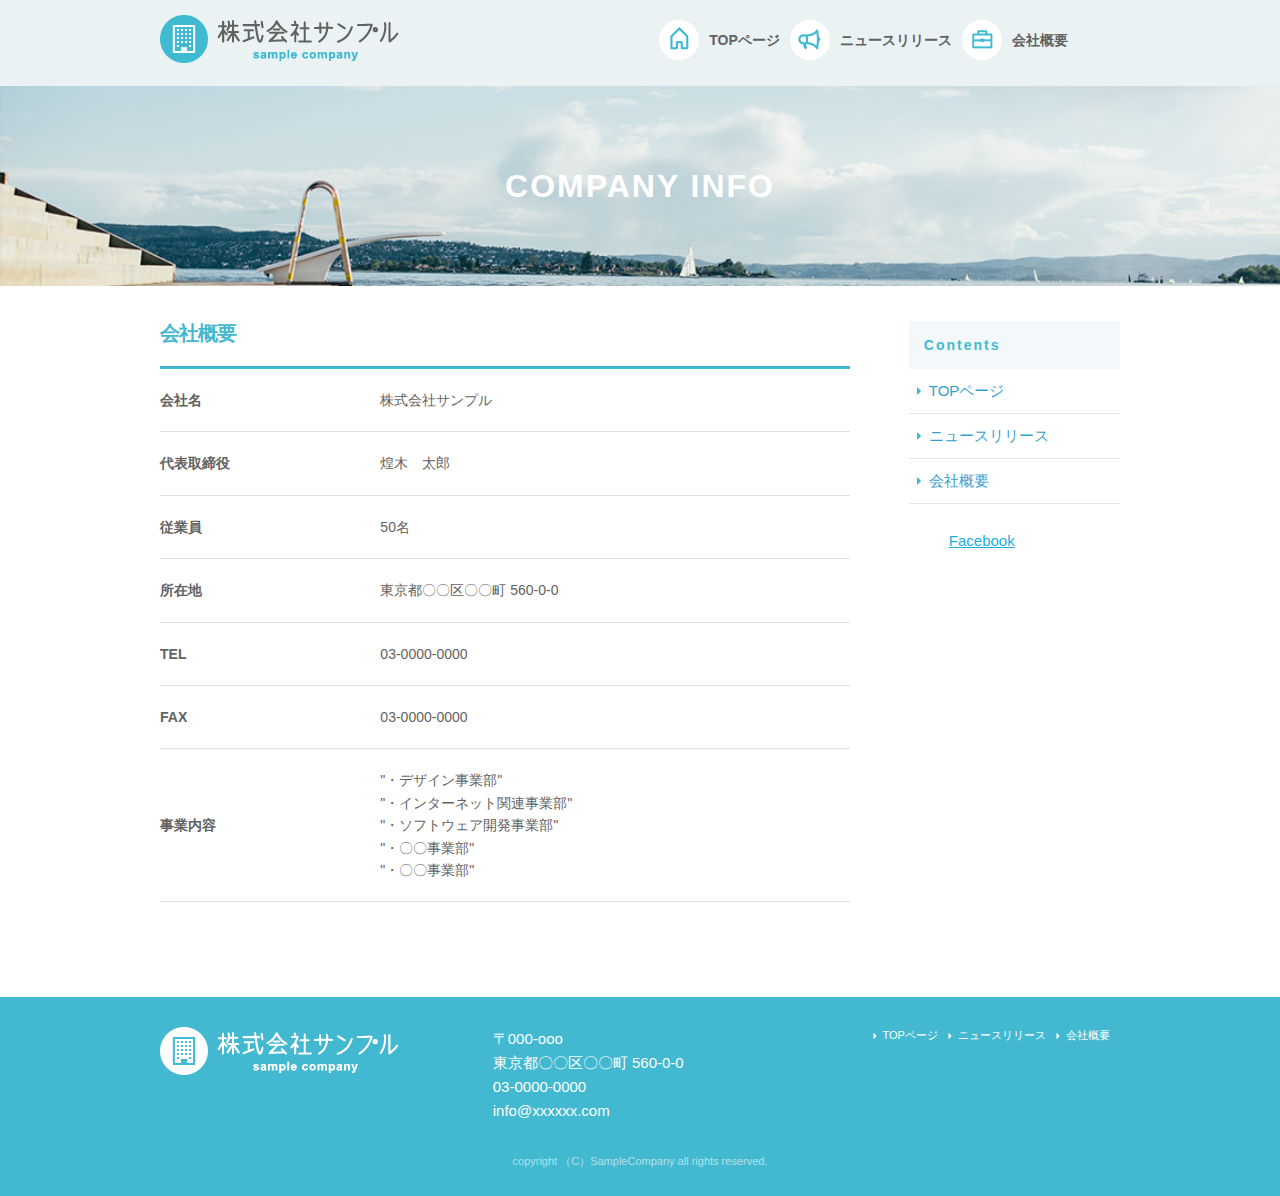
==== company.html @ 4d253143 "first commit" ====
<!DOCTYPE html>
<html lang="ja">
<head>

  <!-- Basic Page Needs
  –––––––––––––––––––––––––––––––––––––––––––––––––– -->
  <meta charset="utf-8">
  <title>COMPANY INFO | 株式会社サンプル</title>
  <meta name="description" content="">
  <meta name="author" content="">

  <!-- Mobile Specific Metas
  –––––––––––––––––––––––––––––––––––––––––––––––––– -->
  <meta name="viewport" content="width=device-width, initial-scale=1">

  <!-- CSS
  –––––––––––––––––––––––––––––––––––––––––––––––––– -->
  <link rel="stylesheet" href="css/normalize.css">
  <link rel="stylesheet" href="css/skeleton.css">
  <link rel="stylesheet" href="css/sample.css">

  <!-- Favicon
  –––––––––––––––––––––––––––––––––––––––––––––––––– -->
  <link rel="icon" type="image/png" href="images/favicon.png">

</head>
<body>
  <div id="fb-root"></div>
<script>(function(d, s, id) {
  var js, fjs = d.getElementsByTagName(s)[0];
  if (d.getElementById(id)) return;
  js = d.createElement(s); js.id = id;
  js.src = 'https://connect.facebook.net/ja_JP/sdk.js#xfbml=1&version=v3.2';
  fjs.parentNode.insertBefore(js, fjs);
}(document, 'script', 'facebook-jssdk'));
</script>
  <header>
    <div id="header_in" class="container">
      <div class="row">
        <div class="six columns logo">
           <h1><a href="index.html"><img class="u-max-full-width" src="images/top/logo.png" alt="株式会社サンプル" srcset="images/top/logo@2x.png 2x"/></a></h1>
        </div>
        <div class="six columns navi">
          <div class="sp_navi">
            <img id="sp_navi_btn" class="u-max-full-width" src="images/top/sp_navi.png" alt="sp_navi" srcset="images/top/sp_navi@2x.png 2x"/>
            
            <ul class="sp_navi_li">
              <li><a href="index.html">TOPページ</li>
              <li><a href="news.html">ニュースリリース</li>
              <li><a href="company.html">会社概要</li>
            </ul>
          </div>
          <!--sp_navi-->
          
          <div class="pc_navi">
            
            <ul class="pc_navi_li">
              <li class="navi_toppage"><a href="index.html">TOPページ</a></li>
              <li class="navi_news"><a href="news.html">ニュースリリース</a></li>
              <li class="navi_company"><a href="company.html">会社概要</a></li>
              
            </ul>
          </div>
          <!--pc_navi-->
        </div>
      </div>
    </div>
  </header>
  <!--header-->
  
  <div id="sub_cover">
      <div class="container">
          <div class="row">
              <div class="twelve columns">
                  <h2>COMPANY INFO</h2>
              </div>
          </div>
      </div>
  </div>
  <!--sub_cover-->
  
  <div id="contents">
      <div class="container">
        <div class="row">
            <div id="main" class="nine columns">
                <h2 class="company_title">会社概要</h2>
                 <table class="u-full-width">
                     <tbody>
                         <tr>
                             <th>会社名</th>
                             <td>株式会社サンプル</td>
                         </tr>
                         <tr>
                             <th>代表取締役</th>
                             <td>煌木　太郎</td>
                         </tr>
                         <tr>
                             <th>従業員</th>
                             <td>50名</td>
                         </tr>
                         <tr>
                             <th>所在地</th>
                             <td>東京都〇〇区〇〇町&nbsp;560-0-0</td>
                         </tr>
                         <tr>
                             <th>TEL</th>
                             <td>03-0000-0000</td>
                         </tr>
                         <tr>
                             <th>FAX</th>
                             <td>03-0000-0000</td>
                         </tr>
                         <tr>
                             <th>事業内容</th>
                             <td>
                                 "・デザイン事業部"
                                 <br>"・インターネット関連事業部"
                                 <br>"・ソフトウェア開発事業部"
                                 <br>"・〇〇事業部"
                                 <br>"・〇〇事業部"
                             </td>
                         </tr>
                     </tbody>
                 </table>
            </div>
            
            <div id="sidebar" class="three columns">
                <div class="pc_sidemenu">
                    <h3>Contents</h3>
                    <ul>
                        <li>
                          <a href="index.html">TOPページ</a>
                        </li>
                        <li>
                          <a href="news.html">ニュースリリース</a>
                        </li>
                        <li>
                          <a href="company.html">会社概要</a>
                        </li>
                    </ul>
                </div>
                <div class="fb-page" data-href="https://www.facebook.com/facebook" data-tabs="timeline" data-height="300" data-small-header="false" data-adapt-container-width="true" data-hide-cover="false" data-show-facepile="true">
                  <blockquote cite="https://www.facebook.com/facebook" class="fb-xfbml-parse-ignore">
                    <a href="https://www.facebook.com/facebook">Facebook</a>
                  </blockquote>
                </div>

            </div>
        </div>
      </div>
  </div>
<!-- #contents -->



<footer>
  <div class="container">
    <div class="row">
      <div class="four columns sp">
        <img class="u-max-full-width" src="images/top/footer_logo.png" alt="株式会社サンプル" srcset="images/top/footer_logo@2x.png 2x"/>
      </div>
      <!--columns-->
      <div class="four columns foot_adress sp">
        〒000-ooo<br/>
        東京都〇〇区〇〇町 560-0-0<br />
        03-0000-0000<br />
        info@xxxxxx.com
      </div>
      <!--column-->
      <div class="four columns">
        <ul class="foot_navi">
          <li><a href="">TOPページ</a></li>
          <li><a href="">ニュースリリース</a></li>
          <li><a href="">会社概要</a></li>
        </ul>
      </div>
      <!--columns-->
    </div>
    <!--row-->
    
    <div class="row">
      <div class="twelve columns sp">
        <p class="copy">copyright （C）SampleCompany all rights reserved.</p>
      </div>
    <!--columns-->
    </div>
    <!--row-->
  </div>
</footer>
<!--//footer-->

<script type="text/javascript" src="//ajax.googleapis.com/ajax/libs/jquery/1.10.2/jquery.min.js"></script>

<script>
  $(function(){
    $(document).ready(function(){

      $("#sp_navi_btn").click(function () {
        $(this).next().slideToggle();
      });

    });
  });
</script>

</body>
</html>
---- css/skeleton.css ----
/*
* Skeleton V2.0.4
* Copyright 2014, Dave Gamache
* www.getskeleton.com
* Free to use under the MIT license.
* http://www.opensource.org/licenses/mit-license.php
* 12/29/2014
*/


/* Table of contents
––––––––––––––––––––––––––––––––––––––––––––––––––
- Grid
- Base Styles
- Typography
- Links
- Buttons
- Forms
- Lists
- Code
- Tables
- Spacing
- Utilities
- Clearing
- Media Queries
*/


/* Grid
–––––––––––––––––––––––––––––––––––––––––––––––––– */
.container {
  position: relative;
  width: 100%;
  max-width: 960px;
  margin: 0 auto;
  padding: 0 20px;
  box-sizing: border-box; }
.column,
.columns {
  width: 100%;
  float: left;
  box-sizing: border-box; }

/* For devices larger than 400px */
@media (min-width: 400px) {
  .container {
    width: 85%;
    padding: 0; }
}

/* For devices larger than 550px */
@media (min-width: 550px) {
  .container {
    width: 80%; }
  .column,
  .columns {
    margin-left: 4%; }
  .column:first-child,
  .columns:first-child {
    margin-left: 0; }

  .one.column,
  .one.columns                    { width: 4.66666666667%; }
  .two.columns                    { width: 13.3333333333%; }
  .three.columns                  { width: 22%;            }
  .four.columns                   { width: 30.6666666667%; }
  .five.columns                   { width: 39.3333333333%; }
  .six.columns                    { width: 48%;            }
  .seven.columns                  { width: 56.6666666667%; }
  .eight.columns                  { width: 65.3333333333%; }
  .nine.columns                   { width: 74.0%;          }
  .ten.columns                    { width: 82.6666666667%; }
  .eleven.columns                 { width: 91.3333333333%; }
  .twelve.columns                 { width: 100%; margin-left: 0; }

  .one-third.column               { width: 30.6666666667%; }
  .two-thirds.column              { width: 65.3333333333%; }

  .one-half.column                { width: 48%; }

  /* Offsets */
  .offset-by-one.column,
  .offset-by-one.columns          { margin-left: 8.66666666667%; }
  .offset-by-two.column,
  .offset-by-two.columns          { margin-left: 17.3333333333%; }
  .offset-by-three.column,
  .offset-by-three.columns        { margin-left: 26%;            }
  .offset-by-four.column,
  .offset-by-four.columns         { margin-left: 34.6666666667%; }
  .offset-by-five.column,
  .offset-by-five.columns         { margin-left: 43.3333333333%; }
  .offset-by-six.column,
  .offset-by-six.columns          { margin-left: 52%;            }
  .offset-by-seven.column,
  .offset-by-seven.columns        { margin-left: 60.6666666667%; }
  .offset-by-eight.column,
  .offset-by-eight.columns        { margin-left: 69.3333333333%; }
  .offset-by-nine.column,
  .offset-by-nine.columns         { margin-left: 78.0%;          }
  .offset-by-ten.column,
  .offset-by-ten.columns          { margin-left: 86.6666666667%; }
  .offset-by-eleven.column,
  .offset-by-eleven.columns       { margin-left: 95.3333333333%; }

  .offset-by-one-third.column,
  .offset-by-one-third.columns    { margin-left: 34.6666666667%; }
  .offset-by-two-thirds.column,
  .offset-by-two-thirds.columns   { margin-left: 69.3333333333%; }

  .offset-by-one-half.column,
  .offset-by-one-half.columns     { margin-left: 52%; }

}


/* Base Styles
–––––––––––––––––––––––––––––––––––––––––––––––––– */
/* NOTE
html is set to 62.5% so that all the REM measurements throughout Skeleton
are based on 10px sizing. So basically 1.5rem = 15px :) */
html {
  font-size: 62.5%; }
body {
  font-size: 1.5em; /* currently ems cause chrome bug misinterpreting rems on body element */
  line-height: 1.6;
  font-weight: 400;
  font-family: "Raleway", "HelveticaNeue", "Helvetica Neue", Helvetica, Arial, sans-serif;
  color: #222; }


/* Typography
–––––––––––––––––––––––––––––––––––––––––––––––––– */
h1, h2, h3, h4, h5, h6 {
  margin-top: 0;
  margin-bottom: 2rem;
  font-weight: 300; }
h1 { font-size: 4.0rem; line-height: 1.2;  letter-spacing: -.1rem;}
h2 { font-size: 3.6rem; line-height: 1.25; letter-spacing: -.1rem; }
h3 { font-size: 3.0rem; line-height: 1.3;  letter-spacing: -.1rem; }
h4 { font-size: 2.4rem; line-height: 1.35; letter-spacing: -.08rem; }
h5 { font-size: 1.8rem; line-height: 1.5;  letter-spacing: -.05rem; }
h6 { font-size: 1.5rem; line-height: 1.6;  letter-spacing: 0; }

/* Larger than phablet */
@media (min-width: 550px) {
  h1 { font-size: 5.0rem; }
  h2 { font-size: 4.2rem; }
  h3 { font-size: 3.6rem; }
  h4 { font-size: 3.0rem; }
  h5 { font-size: 2.4rem; }
  h6 { font-size: 1.5rem; }
}

p {
  margin-top: 0; }


/* Links
–––––––––––––––––––––––––––––––––––––––––––––––––– */
a {
  color: #1EAEDB; }
a:hover {
  color: #0FA0CE; }


/* Buttons
–––––––––––––––––––––––––––––––––––––––––––––––––– */
.button,
button,
input[type="submit"],
input[type="reset"],
input[type="button"] {
  display: inline-block;
  height: 38px;
  padding: 0 30px;
  color: #555;
  text-align: center;
  font-size: 11px;
  font-weight: 600;
  line-height: 38px;
  letter-spacing: .1rem;
  text-transform: uppercase;
  text-decoration: none;
  white-space: nowrap;
  background-color: transparent;
  border-radius: 4px;
  border: 1px solid #bbb;
  cursor: pointer;
  box-sizing: border-box; }
.button:hover,
button:hover,
input[type="submit"]:hover,
input[type="reset"]:hover,
input[type="button"]:hover,
.button:focus,
button:focus,
input[type="submit"]:focus,
input[type="reset"]:focus,
input[type="button"]:focus {
  color: #333;
  border-color: #888;
  outline: 0; }
.button.button-primary,
button.button-primary,
input[type="submit"].button-primary,
input[type="reset"].button-primary,
input[type="button"].button-primary {
  color: #FFF;
  background-color: #33C3F0;
  border-color: #33C3F0; }
.button.button-primary:hover,
button.button-primary:hover,
input[type="submit"].button-primary:hover,
input[type="reset"].button-primary:hover,
input[type="button"].button-primary:hover,
.button.button-primary:focus,
button.button-primary:focus,
input[type="submit"].button-primary:focus,
input[type="reset"].button-primary:focus,
input[type="button"].button-primary:focus {
  color: #FFF;
  background-color: #1EAEDB;
  border-color: #1EAEDB; }


/* Forms
–––––––––––––––––––––––––––––––––––––––––––––––––– */
input[type="email"],
input[type="number"],
input[type="search"],
input[type="text"],
input[type="tel"],
input[type="url"],
input[type="password"],
textarea,
select {
  height: 38px;
  padding: 6px 10px; /* The 6px vertically centers text on FF, ignored by Webkit */
  background-color: #fff;
  border: 1px solid #D1D1D1;
  border-radius: 4px;
  box-shadow: none;
  box-sizing: border-box; }
/* Removes awkward default styles on some inputs for iOS */
input[type="email"],
input[type="number"],
input[type="search"],
input[type="text"],
input[type="tel"],
input[type="url"],
input[type="password"],
textarea {
  -webkit-appearance: none;
     -moz-appearance: none;
          appearance: none; }
textarea {
  min-height: 65px;
  padding-top: 6px;
  padding-bottom: 6px; }
input[type="email"]:focus,
input[type="number"]:focus,
input[type="search"]:focus,
input[type="text"]:focus,
input[type="tel"]:focus,
input[type="url"]:focus,
input[type="password"]:focus,
textarea:focus,
select:focus {
  border: 1px solid #33C3F0;
  outline: 0; }
label,
legend {
  display: block;
  margin-bottom: .5rem;
  font-weight: 600; }
fieldset {
  padding: 0;
  border-width: 0; }
input[type="checkbox"],
input[type="radio"] {
  display: inline; }
label > .label-body {
  display: inline-block;
  margin-left: .5rem;
  font-weight: normal; }


/* Lists
–––––––––––––––––––––––––––––––––––––––––––––––––– */
ul {
  list-style: circle inside; }
ol {
  list-style: decimal inside; }
ol, ul {
  padding-left: 0;
  margin-top: 0; }
ul ul,
ul ol,
ol ol,
ol ul {
  margin: 1.5rem 0 1.5rem 3rem;
  font-size: 90%; }
li {
  margin-bottom: 1rem; }


/* Code
–––––––––––––––––––––––––––––––––––––––––––––––––– */
code {
  padding: .2rem .5rem;
  margin: 0 .2rem;
  font-size: 90%;
  white-space: nowrap;
  background: #F1F1F1;
  border: 1px solid #E1E1E1;
  border-radius: 4px; }
pre > code {
  display: block;
  padding: 1rem 1.5rem;
  white-space: pre; }


/* Tables
–––––––––––––––––––––––––––––––––––––––––––––––––– */
th,
td {
  padding: 12px 15px;
  text-align: left;
  border-bottom: 1px solid #E1E1E1; }
th:first-child,
td:first-child {
  padding-left: 0; }
th:last-child,
td:last-child {
  padding-right: 0; }


/* Spacing
–––––––––––––––––––––––––––––––––––––––––––––––––– */
button,
.button {
  margin-bottom: 1rem; }
input,
textarea,
select,
fieldset {
  margin-bottom: 1.5rem; }
pre,
blockquote,
dl,
figure,
table,
p,
ul,
ol,
form {
  margin-bottom: 2.5rem; }


/* Utilities
–––––––––––––––––––––––––––––––––––––––––––––––––– */
.u-full-width {
  width: 100%;
  box-sizing: border-box; }
.u-max-full-width {
  max-width: 100%;
  box-sizing: border-box; }
.u-pull-right {
  float: right; }
.u-pull-left {
  float: left; }


/* Misc
–––––––––––––––––––––––––––––––––––––––––––––––––– */
hr {
  margin-top: 3rem;
  margin-bottom: 3.5rem;
  border-width: 0;
  border-top: 1px solid #E1E1E1; }


/* Clearing
–––––––––––––––––––––––––––––––––––––––––––––––––– */

/* Self Clearing Goodness */
.container:after,
.row:after,
.u-cf {
  content: "";
  display: table;
  clear: both; }


/* Media Queries
–––––––––––––––––––––––––––––––––––––––––––––––––– */
/*
Note: The best way to structure the use of media queries is to create the queries
near the relevant code. For example, if you wanted to change the styles for buttons
on small devices, paste the mobile query code up in the buttons section and style it
there.
*/


/* Larger than mobile */
@media (min-width: 400px) {}

/* Larger than phablet (also point when grid becomes active) */
@media (min-width: 550px) {}

/* Larger than tablet */
@media (min-width: 750px) {}

/* Larger than desktop */
@media (min-width: 1000px) {}

/* Larger than Desktop HD */
@media (min-width: 1200px) {}
---- css/sample.css ----
html {
  font-size: 62.5%; }

header {
  background: #eaf2f4; }
  header #header_in {
    padding-top: 10px;
    padding-bottom: 4px; }
  @media (max-width: 550px) {
    header .logo {
      width: 190px; }
    header .navi {
      width: 40px;
      float: right; } }
  header .sp_navi_li {
    width: 180px;
    position: absolute;
    top: 50px;
    right: 2%;
    border: 1px solid #eee;
    background: white;
    margin: 0;
    padding: 0;
    display: none;
    z-index: 100; }
    header .sp_navi_li li {
      list-style: none;
      margin: 0;
      padding: 0; }
      header .sp_navi_li li a {
        display: block;
        padding: 10px 8px;
        border-bottom: 1px solid #eee;
        font-size: 14px;
        text-decoration: none; }
  @media (min-width: 551px) {
    header .sp_navi {
      display: none; }
    header #header_in {
      padding: 15px 0px 10px 0px; }
    header .pc_navi_li {
      margin: 0;
      padding: 0; }
      header .pc_navi_li li {
        list-style: none;
        margin: 5px 0 0 0;
        padding: 0; }
        header .pc_navi_li li a {
          color: #626262;
          text-decoration: none;
          font-weight: bold;
          font-size: 14px;
          font-size: 1.4rem;
          float: left;
          padding-right: 10px; }
        header .pc_navi_li li a:hover {
          color: #42b9d0; }
      header .pc_navi_li li.navi_toppage a {
        background-repeat: no-repeat;
        display: inline-block;
        line-height: 40px;
        padding-left: 50px;
        background-image: url("../images/top/navi_top.png");
        background-size: 40px 40px; } }
    @media screen and (min-width: 551px) and (-webkit-min-device-pixel-ratio: 2), (min-width: 551px) and (min-resolution: 2dppx) {
      header .pc_navi_li li.navi_toppage a {
        background-image: url("../images/top/navi_top@2x.png"); } }
  @media (min-width: 551px) {
      header .pc_navi_li li.navi_news a {
        background-repeat: no-repeat;
        display: inline-block;
        line-height: 40px;
        padding-left: 50px;
        background-image: url("../images/top/navi_news.png");
        background-size: 40px 40px; } }
    @media screen and (min-width: 551px) and (-webkit-min-device-pixel-ratio: 2), (min-width: 551px) and (min-resolution: 2dppx) {
      header .pc_navi_li li.navi_news a {
        background-image: url("../images/top/navi_news@2x.png"); } }
  @media (min-width: 551px) {
      header .pc_navi_li li.navi_company a {
        background-repeat: no-repeat;
        display: inline-block;
        line-height: 40px;
        padding-left: 50px;
        background-image: url("../images/top/navi_company.png");
        background-size: 40px 40px; } }
    @media screen and (min-width: 551px) and (-webkit-min-device-pixel-ratio: 2), (min-width: 551px) and (min-resolution: 2dppx) {
      header .pc_navi_li li.navi_company a {
        background-image: url("../images/top/navi_company@2x.png"); } }

  @media (max-width: 550px) {
    header .pc_navi {
      display: none; } }

#cover_area {
  text-align: center;
  padding: 80px 0;
  background-image: url("../images/top/cover.jpg");
  background-size: cover; }
  @media screen and (-webkit-min-device-pixel-ratio: 2), (min-resolution: 2dppx) {
    #cover_area {
      background-image: url("../images/top/cover@2x.jpg"); } }
  @media (min-width: 551px) {
    #cover_area {
      text-align: left;
      height: 420px;
      padding: 0; }
      #cover_area img {
        margin-top: 180px;
        margin-left: 70px; } }

#service_area {
  padding-top: 20px; }
  @media (min-width: 551px) {
    #service_area {
      padding-top: 30px; } }
  #service_area .columns {
    color: #626262; }
    #service_area .columns .service_title {
      font-size: 18px;
      font-size: 1.8rem;
      font-weight: bold;
      margin-top: 8px; }
    #service_area .columns p {
      font-size: 15px;
      font-size: 1.5rem;
      margin-top: 10px; }
    @media (min-width: 551px) {
      #service_area .columns .service_title {
        font-size: 16px;
        font-size: 1.6rem; }
      #service_area .columns p {
        font-size: 13px;
        font-size: 1.3rem; } }

#news_area {
  background-color: #eaf2f4; }
  @media (min-width: 551px) {
    #news_area .container {
      padding: 0px 10% 50px 10%; } }
  #news_area .news_title {
    text-align: center;
    font-size: 26px;
    font-size: 2.6rem;
    color: #42b9d0;
    padding: 15px 0 10px 0;
    font-weight: bold;
    letter-spacing: 0.2rem; }
  #news_area .news_lists li {
    list-style: none;
    font-size: 15px;
    font-size: 1.5rem; }
    #news_area .news_lists li span {
      color: #42b9d0;
      font-weight: bold;
      display: block;
      margin-top: 3px; }
  @media (min-width: 551px) {
    #news_area .news_title {
      font-size: 22px;
      font-size: 2.2rem;
      padding: 50px 0 41px 0; }
    #news_area .news_lists li {
      font-size: 14px;
      font-size: 1.4rem;
      margin-bottom: 20px; }
      #news_area .news_lists li span {
        display: inline;
        margin-bottom: 0px; } }

footer {
  background-color: #42b9d0;
  color: #fff;
  padding-top: 20px; }
  @media (max-width: 550px) {
    footer .container {
      margin: 0;
      padding: 0; }
    footer .sp {
      padding: 0 6%;
      margin: 0 auto; }
    footer .foot_navi {
      margin-top: 20px; }
      footer .foot_navi li {
        list-style: none;
        margin-bottom: 1px; }
        footer .foot_navi li a {
          color: #42b9d0;
          background-color: #eaf2f4;
          display: block;
          text-align: center;
          font-weight: bold;
          text-decoration: none;
          font-size: 16px;
          font-size: 1.6rem;
          padding: 16px 0; } }
  footer .foot_address {
    font-size: 16px;
    font-size: 1.6rem;
    padding-top: 10px; }
  footer .copy {
    text-align: center;
    font-size: 11px;
    font-size: 1.1rem;
    color: #b2e1ea; }
  @media (min-width: 551px) {
    footer {
      padding-top: 30px; }
      footer .foot_address {
        padding: 0px;
        font-size: 12px;
        font-size: 1.2rem; }
      footer .foot_navi {
        float: right; }
        footer .foot_navi li {
          list-style: none;
          background-repeat: no-repeat;
          background-position: left center;
          display: inline-block;
          float: left;
          margin-right: 10px;
          font-size: 11px;
          font-size: 1.1rem;
          background-image: url("../images/top/foot_arroehead.png");
          background-size: 4px 6px; } }
      @media screen and (min-width: 551px) and (-webkit-min-device-pixel-ratio: 2), (min-width: 551px) and (min-resolution: 2dppx) {
        footer .foot_navi li {
          background-image: url("../images/top/foot_arroehead@2x.png"); } }
  @media (min-width: 551px) {
        footer .foot_navi a {
          color: white;
          padding-left: 10px;
          text-decoration: none; }
        footer .foot_navi a:hover {
          color: #eaf2f4; }
      footer .copy {
        margin-top: 30px; } }

h1 {
  margin: 0;
  padding: 0; }

#sub_cover {
  padding: 40px 0;
  background-image: url("../images/news/sub_cover.jpg");
  background-size: cover; }

#sub_cover h2 {
  text-align: center;
  color: white;
  font-size: 16px;
  font-size: 1.6rem;
  font-weight: bold;
  margin: 0;
  letter-spacing: 0.2rem; }

@media screen and (-webkit-min-device-pixel-ratio: 2), (min-resolution: 2dppx) {
  #sub_cover {
    background-image: url("../images/news/sub_cover@2x.jpg"); } }
@media (min-width: 550px) {
  #sub_cover {
    padding: 80px 0; }

  #sub_cover h2 {
    text-align: conter;
    color: white;
    font-size: 32px;
    font-size: 3.2rem;
    font-weight: bold;
    margin: 0;
    letter-spacing: 0.2rem; } }
#contents {
  padding-top: 20px; }
  #contents #main h2 {
    color: #42b9d0;
    border-bottom: 3px solid #42b9d0;
    font-size: 15px;
    font-size: 1.5rem;
    font-weight: bold;
    padding-bottom: 15px; }
  #contents #main .news_li {
    font-size: 15px;
    font-size: 1.5rem; }
  #contents .news_li li {
    list-style: none; }
  #contents .news_li span {
    color: #42b9d0;
    font-weight: bold;
    display: block;
    margin-bottom: 3px; }
  #contents #main .company_title {
    margin-bottom: 0px; }
  #contents #main .u-full-width {
    width: 100%;
    box-sizing: border-box; }
  #contents #main th {
    padding: 20px 0;
    color: #626262;
    font-size: 14px;
    font-size: 1.4rem; }
  #contents #main td {
    padding: 20px 0;
    color: #626262;
    font-size: 14px;
    font-size: 1.4rem; }
  #contents #main th {
    padding-right: 20px; }
  @media (min-width: 550px) {
    #contents {
      padding-top: 35px;
      padding-bottom: 70px; } }
  @media (min-width: 550px) {
    #contents #main {
      padding-right: 20px; }
    #contents #main h2 {
      font-size: 20px;
      font-size: 2rem;
      padding-bottom: 20px; }
    #contents #main .news_li li {
      list-style: none;
      padding-bottom: 5px; }
    #contents #main .news_li li span {
      display: inline-block;
      margin-bottom: 0;
      padding-right: 10px; } }
  #contents #sidebar {
    padding-bottom: 20px; }
  #contents .pc_sidemenu h3 {
    color: #42b9d0;
    font-size: 14px;
    font-size: 1.4rem;
    letter-spacing: 0.2rem;
    font-weight: bold;
    background-color: #f3f9fb;
    padding: 15px;
    margin-bottom: 0px; }
  #contents .pc_sidemenu li {
    list-style: none;
    display: block;
    border-bottom: 1px solid #e5e5e5;
    background-repeat: no-repeat;
    background-position: 8px center;
    margin-bottom: 0px;
    padding: 10px 10px 10px 20px;
    background-image: url("../images/news/side_arrow.png");
    background-size: 4px 8px; }
    #contents .pc_sidemenu li a {
      color: #339fd1;
      text-decoration: none; }
  @media (max-width: 550px) {
    #contents #sidebar .pc_sidemenu {
      display: none; } }

/*# sourceMappingURL=sample.css.map */
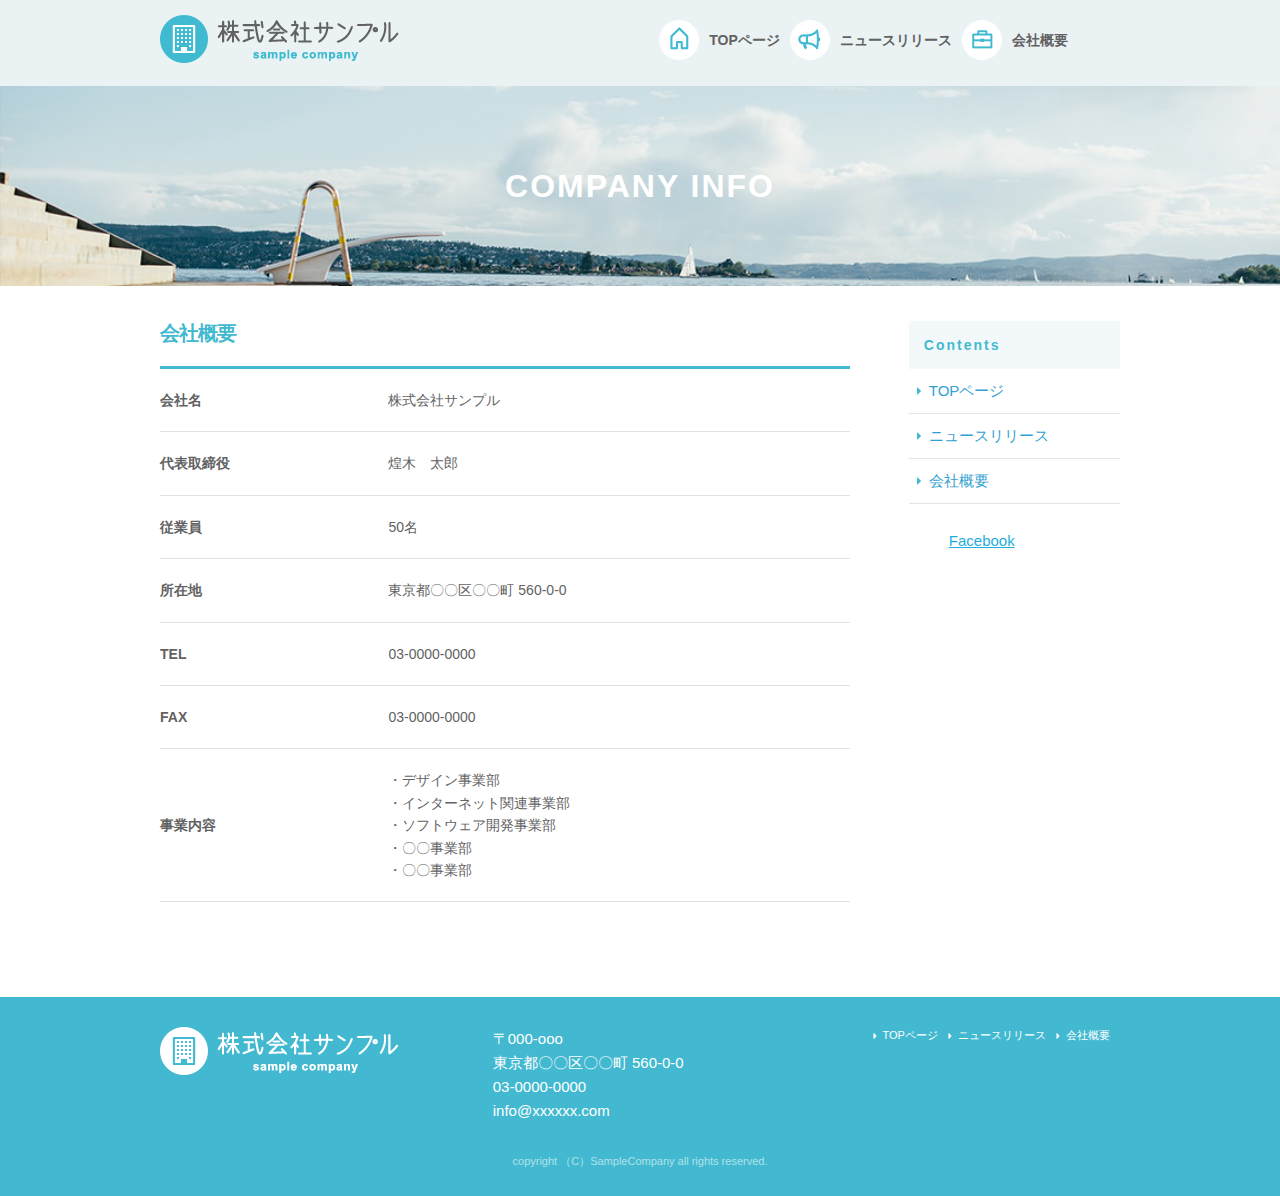
==== commit c0389e66: "second commit_company.html" ====
--- a/company.html
+++ b/company.html
@@ -113,11 +113,11 @@
                          <tr>
                              <th>事業内容</th>
                              <td>
-                                 "・デザイン事業部"
-                                 <br>"・インターネット関連事業部"
-                                 <br>"・ソフトウェア開発事業部"
-                                 <br>"・〇〇事業部"
-                                 <br>"・〇〇事業部"
+                                 ・デザイン事業部
+                                 <br>・インターネット関連事業部
+                                 <br>・ソフトウェア開発事業部
+                                 <br>・〇〇事業部
+                                 <br>・〇〇事業部
                              </td>
                          </tr>
                      </tbody>
